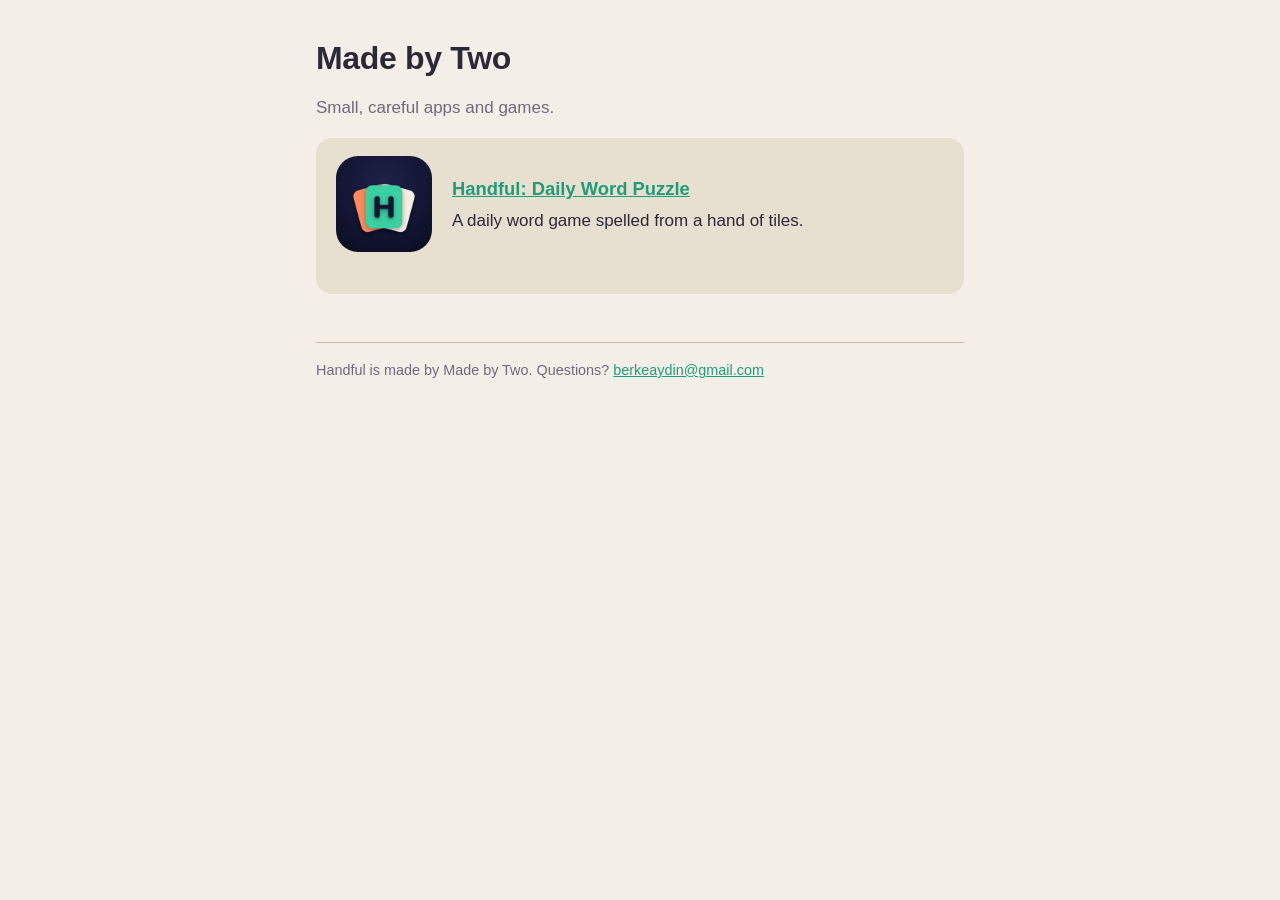
==== index.html @ 0ad73c59 "Made by Two site with Handful pages Co-Authored-By: Claude Opus 5.5 <noreply@anthropic.com>" ====
<!doctype html>
<html lang="en">
<head>
<meta charset="utf-8">
<meta name="viewport" content="width=device-width, initial-scale=1">
<title>Made by Two</title>
<meta name="description" content="Small, careful apps and games.">
<link rel="stylesheet" href="/style.css">
<link rel="icon" href="/handful/icon.png">
</head>
<body>
<main>


<h1>Made by Two</h1>
<p class="muted">Small, careful apps and games.</p>
<div class="card">
  <div class="hero"><img src="/handful/icon.png" alt="">
  <div><h2 style="margin:0"><a href="/handful/">Handful: Daily Word Puzzle</a></h2>
  <p style="margin:4px 0 0">A daily word game spelled from a hand of tiles.</p></div></div>
</div>

<footer>Handful is made by Made by Two. Questions? <a href="mailto:berkeaydin@gmail.com">berkeaydin@gmail.com</a></footer>
</main>
</body>
</html>
---- style.css ----
:root {
  --bg: #F4EFE6; --surface: #E7DFD0; --outline: #C4B9A3; --text: #2B2838; --muted: #6F6A7D;
  --accent: #1F9D78; --warm: #E2703A;
}
@media (prefers-color-scheme: dark) {
  :root { --bg: #14172B; --surface: #24264A; --outline: #454A78; --text: #F5EDE0; --muted: #9499C7;
          --accent: #3DCFA1; --warm: #FF8A5C; }
}
* { box-sizing: border-box; }
html { -webkit-text-size-adjust: 100%; }
body { margin: 0; background: var(--bg); color: var(--text);
       font: 17px/1.6 -apple-system, BlinkMacSystemFont, "SF Pro Text", "Segoe UI", Roboto, sans-serif; }
main { max-width: 680px; margin: 0 auto; padding: 40px 16px 64px; }
a { color: var(--accent); }
h1 { font: 800 2rem/1.15 ui-rounded, -apple-system, sans-serif; letter-spacing: -0.01em; margin: 0 0 8px; }
h2 { font-size: 1.15rem; margin: 2em 0 0.4em; }
p, li { color: var(--text); }
.muted, .updated { color: var(--muted); }
.updated { font-size: 0.9rem; margin: 0 0 2em; }
nav { display: flex; gap: 18px; flex-wrap: wrap; font-size: 0.95rem; margin-bottom: 36px; }
nav a { text-decoration: none; font-weight: 600; }
nav .home { color: var(--text); margin-right: auto; }
.hero { display: flex; gap: 20px; align-items: center; margin-bottom: 24px; }
.hero img { width: 96px; height: 96px; border-radius: 22px; flex: none; }
.card { background: var(--surface); border-radius: 16px; padding: 18px 20px; margin: 16px 0; }
.card h2 { margin-top: 0; }
.tiles { display: flex; gap: 6px; margin: 8px 0 20px; }
.tiles span { width: 40px; height: 40px; border-radius: 9px; display: grid; place-items: center;
              font-weight: 800; color: #fff; background: var(--outline); }
.tiles .c { background: var(--accent); } .tiles .p { background: var(--warm); }
footer { color: var(--muted); font-size: 0.9rem; margin-top: 48px; border-top: 1px solid var(--outline); padding-top: 16px; }
dt { font-weight: 700; margin-top: 1em; }
dd { margin: 0.2em 0 0; color: var(--text); }
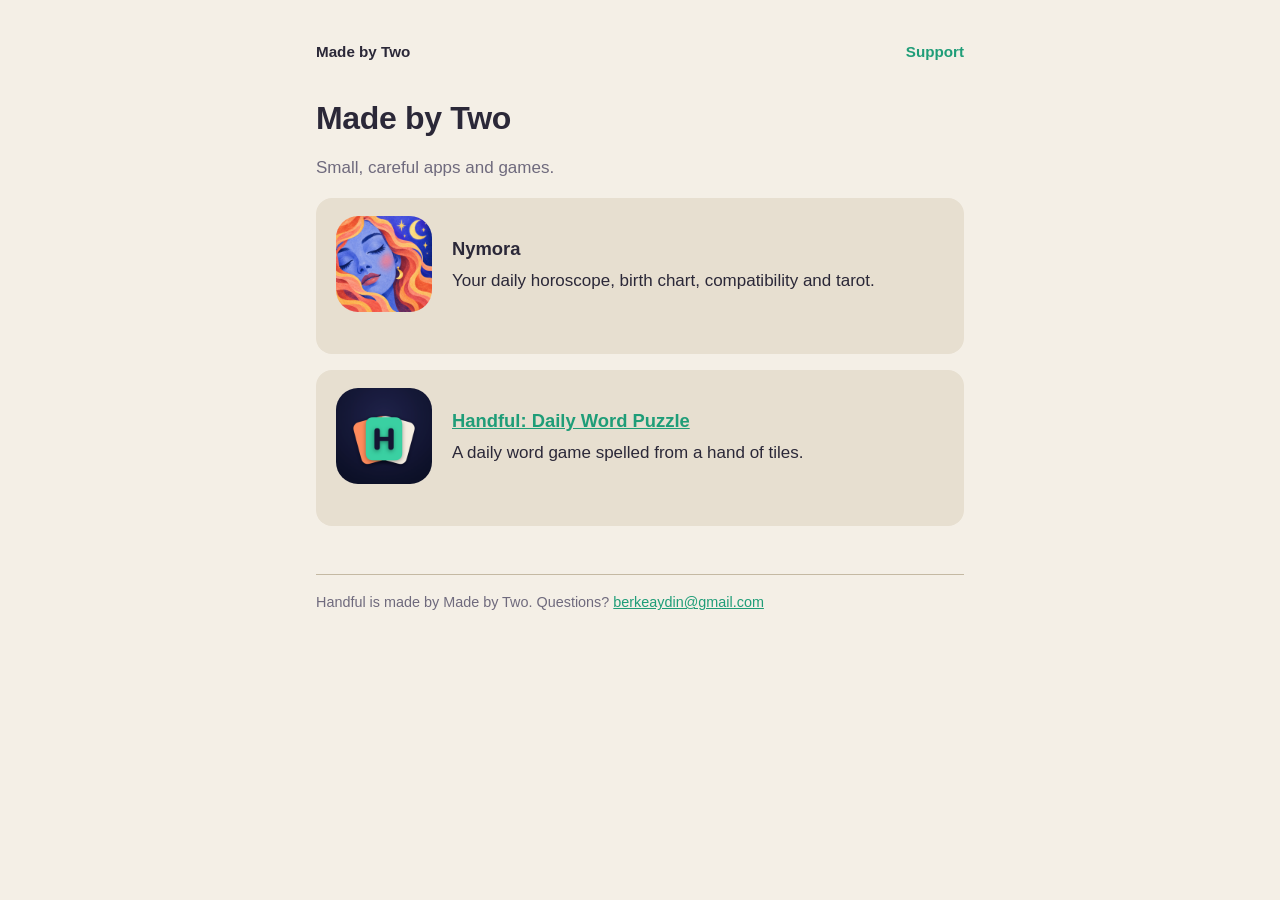
==== commit 258cfd37: "One support page for every app, with a message composer /support/ replaces Handful's own support pag" ====
--- a/index.html
+++ b/index.html
@@ -10,10 +10,16 @@
 </head>
 <body>
 <main>
+<nav><a class="home" href="/">Made by Two</a><a href="/support/">Support</a></nav>
 
 
 <h1>Made by Two</h1>
 <p class="muted">Small, careful apps and games.</p>
+<div class="card">
+  <div class="hero"><img src="/nymora/icon.png" alt="">
+  <div><h2 style="margin:0">Nymora</h2>
+  <p style="margin:4px 0 0">Your daily horoscope, birth chart, compatibility and tarot.</p></div></div>
+</div>
 <div class="card">
   <div class="hero"><img src="/handful/icon.png" alt="">
   <div><h2 style="margin:0"><a href="/handful/">Handful: Daily Word Puzzle</a></h2>
--- a/style.css
+++ b/style.css
@@ -31,3 +31,32 @@
 footer { color: var(--muted); font-size: 0.9rem; margin-top: 48px; border-top: 1px solid var(--outline); padding-top: 16px; }
 dt { font-weight: 700; margin-top: 1em; }
 dd { margin: 0.2em 0 0; color: var(--text); }
+
+/* Support composer (/support/) */
+.composer { padding: 20px; }
+.composer fieldset { border: 0; margin: 0 0 18px; padding: 0; min-width: 0; }
+.composer legend, .composer .field { display: block; font-weight: 700; font-size: 0.95rem; margin: 0 0 8px; padding: 0; }
+.composer input[type="radio"] { position: absolute; opacity: 0; width: 1px; height: 1px; }
+.apps { display: flex; flex-wrap: wrap; gap: 8px; }
+.apps .app span { display: flex; align-items: center; gap: 10px; padding: 8px 14px 8px 8px; border-radius: 14px;
+                  background: var(--bg); border: 2px solid transparent; font-weight: 600; cursor: pointer; }
+.apps .app img, .apps .other-icon { width: 36px; height: 36px; border-radius: 9px; flex: none; }
+.apps .other-icon { display: grid; place-items: center; background: var(--outline); color: var(--bg); font-weight: 800; }
+.topics { display: flex; flex-wrap: wrap; gap: 8px; }
+.topics label span { display: inline-block; padding: 7px 14px; border-radius: 999px; background: var(--bg);
+                     border: 2px solid transparent; font-size: 0.95rem; font-weight: 600; cursor: pointer; }
+.composer input[type="radio"]:checked + span { border-color: var(--accent); }
+.composer input[type="radio"]:focus-visible + span { outline: 2px solid var(--accent); outline-offset: 2px; }
+.composer textarea { width: 100%; min-height: 150px; resize: vertical; font: inherit; color: var(--text);
+                     background: var(--bg); border: 1px solid var(--outline); border-radius: 12px; padding: 12px 14px; }
+.composer textarea:focus { outline: 2px solid var(--accent); outline-offset: 1px; border-color: transparent; }
+.composer .check { display: flex; gap: 10px; align-items: flex-start; margin: 12px 0 18px; font-size: 0.95rem; cursor: pointer; }
+.composer .check input { margin-top: 5px; accent-color: var(--accent); }
+.composer .actions { display: flex; flex-wrap: wrap; gap: 10px; }
+.composer button { font: 700 1rem/1 -apple-system, BlinkMacSystemFont, sans-serif; border-radius: 999px; padding: 14px 22px;
+                   border: 2px solid var(--accent); cursor: pointer; }
+.composer .send { background: var(--accent); color: #fff; flex: 1 1 200px; }
+.composer .ghost { background: transparent; color: var(--accent); }
+.composer .note { font-size: 0.9rem; margin: 14px 0 0; }
+.faq[hidden] { display: none; }
+@media (prefers-color-scheme: dark) { .composer .send { color: var(--bg); } }
